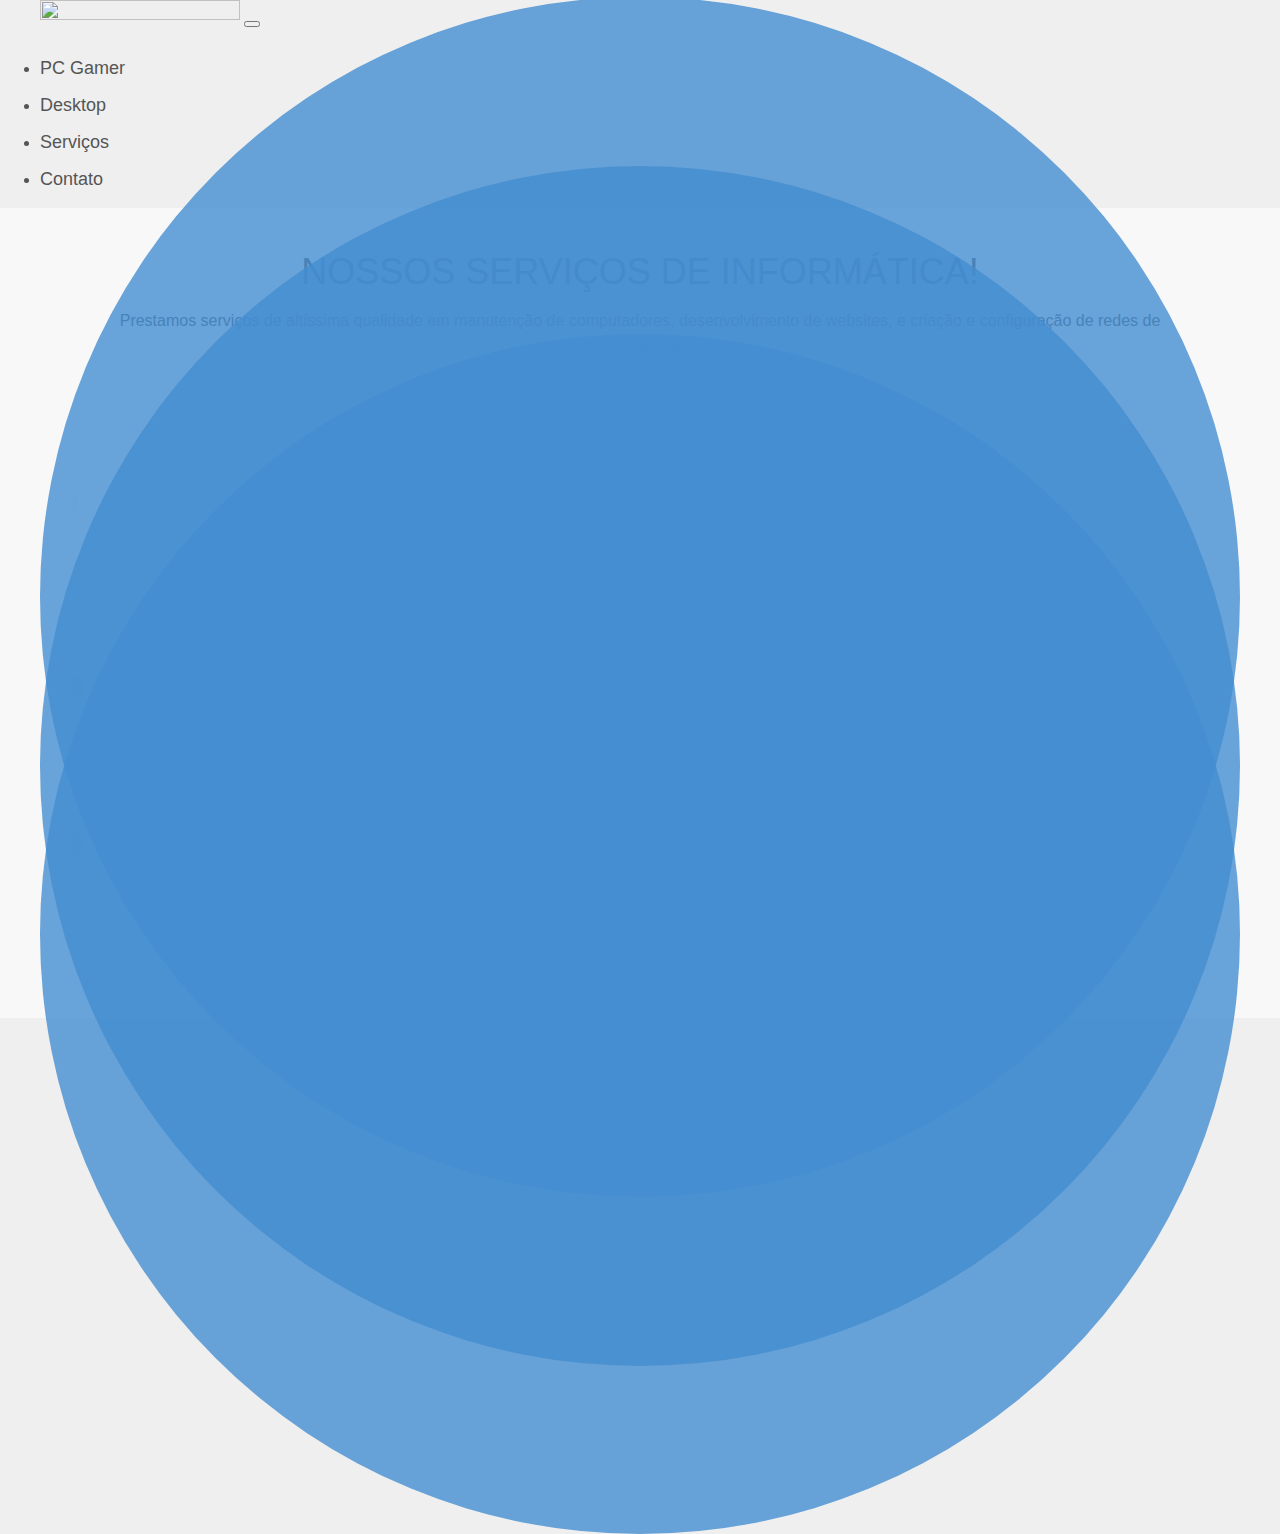
==== contato.html @ 8759321a "18" ====
<!DOCTYPE html>
<html lang="en">
<head>
    <meta charset="UTF-8">
    <meta http-equiv="X-UA-Compatible" content="IE=edge">
    <link rel="stylesheet" href="styles.css" type="text/css">
    <link rel="icon" type="image/x-icon" href="/images/favicon.png">
    <script src="https://kit.fontawesome.com/1da5e67fc7.js" crossorigin="anonymous"></script>
    <script src="https://cdn.jsdelivr.net/npm/bootstrap@5.3.0-alpha1/dist/js/bootstrap.bundle.min.js" integrity="sha384-w76AqPfDkMBDXo30jS1Sgez6pr3x5MlQ1ZAGC+nuZB+EYdgRZgiwxhTBTkF7CXvN" crossorigin="anonymous"></script>
    <link rel="stylesheet" href="https://www.w3schools.com/w3css/4/w3.css">
    <link href="https://cdn.jsdelivr.net/npm/bootstrap@5.3.0-alpha1/dist/css/bootstrap.min.css" rel="stylesheet" integrity="sha384-GLhlTQ8iRABdZLl6O3oVMWSktQOp6b7In1Zl3/Jr59b6EGGoI1aFkw7cmDA6j6gD" crossorigin="anonymous">
    <meta name="viewport" content="width=device-width, initial-scale=1.0">
    <title>PlanetaTI</title>
</head>
<body>
    <div class="minhanavbar">
    <nav class="navbar navbar-expand-lg navbar-dark bg-dark">
      <a href="index.html" class="navbar-left"><img src="images/planetati.png" width=200 height="40"></a>
        <button class="navbar-toggler" type="button" data-toggle="collapse" data-target="#navbarNav" aria-controls="navbarNav" aria-expanded="false" aria-label="Toggle navigation">
          <span class="navbar-toggler-icon"></span>
        </button>
        <div class="collapse navbar-collapse" id="navbarNav">
          <ul class="navbar-nav ms-auto">
            <li class="nav-item active">
              <a class="nav-link" href="pcgamers.html"><h5><i class="fa-solid fa-gamepad"></i> PC Gamer</h5> <span class="sr-only"></span></a>
            </li>
            <li class="nav-item">
              <a class="nav-link" href="desktops.html"><h5><i class="fa-solid fa-display"></i> Desktop</h5></a>
            </li>
            <li class="nav-item">
              <a class="nav-link" href="servicos.html"><h5><i class="fa-solid fa-wrench"></i> Serviços</h5></a>
            </li> 
            <li class="nav-item">
              <a class="nav-link" href="contato.html"><h5><i class="fa-solid fa-envelope"></i> Contato</h5></a>
            </li>
          </ul>
        </div>
      </nav>
    </div>
    <section id="sec_servicos">

      <div class="textotitulos">
        <h1 class="sec_titulo">NOSSOS SERVIÇOS DE INFORMÁTICA!</h1>
        <h6>Prestamos serviços de altíssima qualidade em manutenção de computadores, desenvolvimento de websites, e criação e configuração de redes de computadores.</h6>
      </div>
      <div class="container-fluid">
      <div class="row card-deck">
        <div class="card cards-equipos col-lg-4 col-md-12" style="background-image: url('images/manutencao.jpg') !important;">
          <i class="fa-solid fa-screwdriver-wrench fa-5x iconservico"></i>
          <div class="card-body corpocard">
            <h1 class="card-title">Manutenção de Máquinas</h1>
            <p class="card-text">Lorem ipsum dolor sit amet consectetur, adipisicing elit. Hic possimus, accusantium voluptates mollitia minima quaerat unde illo. Aliquam sint dolore ea explicabo. Necessitatibus, dicta hic assumenda nesciunt rerum illo quibusdam velit eligendi vero nostrum dolores minima ipsa, repellat illum facilis excepturi quidem, quae natus iusto! Dicta nobis maiores maxime ullam?.
            </p>
            <button type="button" class="btn btn-primary">Saiba mais!</button>
          </div>
        </div>
        <div class="card cards-equipos col-lg-4 col-md-12" style="background-image: url('images/webdev.jpg') !important;">
          <i class="fa-solid fa-rocket fa-5x iconservico"></i>
          <div class="card-body corpocard">
            <h1 class="card-title">Desenvolvimento Web</h1>
            <p class="card-text">Lorem ipsum dolor sit, amet consectetur adipisicing elit. Praesentium inventore ipsa, sequi nisi optio expedita fugit magni unde modi iusto perspiciatis beatae molestias, iste aut architecto nostrum suscipit delectus hic qui eius enim dolorum ipsam. Odit aliquid nihil ab, saepe in cum eos fugit voluptate dolor? Ullam inventore vitae quasi!
            </p>
            <button type="button" class="btn btn-primary">Saiba mais!</button>
          </div>
        </div>
        <div class="card cards-equipos col-lg-4 col-md-12" style="background-image: url('images/rede.jpg') !important;">
          <i class="fa-solid fa-wifi fa-5x iconservico"></i>
          <div class="card-body corpocard">
            <h1 class="card-title">Configuração de Redes</h1>
            <p class="card-text">Lorem ipsum dolor sit amet consectetur, adipisicing elit. Ut nihil quo, pariatur voluptas omnis sit facilis cumque, ratione quibusdam esse veritatis tenetur a aperiam praesentium aut odio, aspernatur voluptate in obcaecati corporis debitis consequatur asperiores. Voluptatum adipisci pariatur culpa rerum totam, molestiae earum recusandae fugit, sit rem commodi dolore doloremque?
            </p>
            <button type="button" class="btn btn-primary">Saiba mais!</button>
          </div>
        </div>
    </div>
    </div>
      
    </section>
    <footer class="bg-dark text-center text-lg-start fixed-bottom text-light">

      <div class="text-center textofooter">
        © 2023 PlanetaTI • Desenvolvido por
        <a class="text-light afooter" href="http://victorsales.com.br" target="_blank">Victor Sales</a>
      </div>

    </footer>

</body>
</html>
---- styles.css ----
body{
}

a{
    text-decoration: none!important;
}
.afooter:hover{
    color: rgb(197, 197, 197)!important;
}

table{
    width: 100%;
}

th{
    width: 20%;
}

footer{
    height: 3vh;
}


#sec_computadores{
    height: 90%;
    width: 100%;
    background-color: rgb(248, 248, 248);
    padding: 2% 6%;
    position: absolute;
}

#sec_servicos{
    height: 90%;
    width: 100%;
    background-color: rgb(248, 248, 248);
    padding: 2% 6%;
    position: absolute;
}

.minhanavbar{
    padding: 0px 0px;
}

.textotitulos{
    text-align: center;
    margin: 1% 0;
}

.card{
    width: 18rem;
    display: inline;
}

.card-title{
    margin: auto;
}

.botaomaisnfo{

    margin: 5% 0;
    text-align:center;
}

.price{
text-align: center;
margin: 5%;
}

.navbar-left{
    margin-left: 40px;
}
#navbarNav{
    margin-right: 10%;
}

.navbar-nav{
    gap: 25px;
}

html {
}
.noscroll {
	overflow: hidden
}
body {
	line-height: 1.6;
	font-weight: 400;
	font-family: 'Poppins', sans-serif;
	color: #555555;
	overflow-x: hidden;
}
img {
	height: auto;
}
.hpanel {
	position: absolute;
	top: 0;
	bottom: 0;
	height: 100%;
	background-position: center;
	background-size: cover;
	background-repeat: no-repeat;
	color: #fff
}
.leftpan {
    z-index: -1;
	left: -4%;
	width: 60%;
	-webkit-transform: skew(-8deg);
	-moz-transform: skew(-8deg);
	-o-transform: skew(-8deg);
}
.leftpan .background-img {
	background-image: url(images/games.png);
}
.rightpan {
    z-index: -1;
	right: -4%;
	width: 56%;
	-webkit-transform: skew(8deg);
	-moz-transform: skew(8deg);
	-o-transform: skew(8deg);
}
.rightpan .background-img {
	background-image: url(images/escritorio.png);
}
.background-img {
	position: absolute;
	top: 0;
	bottom: 0;
	left: 0;
	right: 0;
	background-position: center;
	background-size: cover;
	background-repeat: no-repeat;

}
.leftpan .content-area {
	-webkit-transform: skew(8deg);
	-moz-transform: skew(8deg);
	-o-transform: skew(8deg);
	
}
.rightpan .content-area {-webkit-transform: skew(-8deg);
	-moz-transform: skew(-8deg);
	-o-transform: skew(-8deg);}
.content-area {
	text-align: center;
	margin: 35vh auto;
	width: 350px
}
.content-area h2 {
	font-size: 2.8rem;
	margin-bottom: 50px
}
.btn-area {
	margin-top: 50px
}
.btn-area a {
	padding: 13px 0;
	width: 70%;
	text-align: center;
	background-color: #fff;
	border-radius: 50px;
	display: inline-block;
	font-size: 18px;
	font-weight: 500;
	text-decoration: none;
	color: #000;
	letter-spacing: 1px;
}

.glow-on-hover {
    width: 220px;
    height: 50px;
    border: none;
    outline: none;
    color: #fff;
    background: #111;
    cursor: pointer;
    position: relative;
    z-index: 0;
    border-radius: 10px;
    opacity: 1;
    margin: 45px auto;
}

.glow-on-hover:before {
    content: '';
    background: linear-gradient(45deg, #ff0000, #ff7300, #fffb00, #48ff00, #00ffd5, #002bff, #7a00ff, #ff00c8, #ff0000);
    position: absolute;
    top: -2px;
    left:-2px;
    background-size: 400%;
    z-index: -1;
    filter: blur(5px);
    width: calc(100% + 4px);
    height: calc(100% + 4px);
    animation: glowing 20s linear infinite;
    opacity: 0;
    transition: opacity .3s ease-in-out;
    border-radius: 10px;
    opacity: 1;
}

.glow-on-hover:active {
    color: #000
}

.glow-on-hover:active:after {
    background: transparent;
}

.glow-on-hover:hover:before {
    opacity: 1;
    background: rgb(255, 0, 106);
}

.glow-on-hover:after {
    z-index: -1;
    content: '';
    position: absolute;
    width: 100%;
    height: 100%;
    background: #111;
    left: 0;
    top: 0;
    border-radius: 10px;
}

@keyframes glowing {
    0% { background-position: 0 0; }
    50% { background-position: 400% 0; }
    100% { background-position: 0 0; }
}

.butonestilo{

    padding: 11px 0;
    width: 100%;
    text-align: center;
    border-radius: 50px;
    display: inline-block;
    font-size: 18px;
    font-weight: 500;
    text-decoration: none;
    color: white;
    letter-spacing: 1px;
}

.indexo{
    background-color: black;
}

.textofooter {
    padding: 2px!important;
}

.card-deck {
    margin: 10rem 0 0;
  }

.card-deck .card{
    height: 65vh!important;
}
  
  .card-home {

    color: white !important;
  }
  
  .cards-icons {
    background: -webkit-linear-gradient(#5ea7eb, #438dd1);
    -webkit-background-clip: text;
    -webkit-text-fill-color: transparent;
    padding-top: -10%;
  }
  
  .cards-equipos {
    color: rgb(248, 242, 242) !important;
    background-color: red   ;
  }
  .cards-equipo:hover{
    color: rgb(253, 253, 253) !important;
    background-color: red   ;
  }
  

  .iconservico{
    text-align: center;
    margin: 5% 0;
  }

  body {
    background-color: #efefef
}

.containerm {
    min-height: 100vh;
    overflow: hidden;
    width: 100%;
    padding: 2rem;
    display: flex;
    justify-content: center;
    align-items: center
}

.cards-equipos {
    overflow: hidden;
    height: 300px;
    width: 300px;
    position: relative;
    cursor: pointer;
    box-shadow: 0 0 25px 1px rgba(0, 0, 0, .3);
    transition: .5s;
}

.cards-equipos:after {
    content: '';
    position: absolute;
    z-index: 1;
    top: 50%;
    left: 50%;
    width: 1200px;
    height: 1200px;
    transform: translate(-140%, -50%);
    background-color: #438dd1;
    opacity: 0.8;
    border-radius: 50%;
    transition: .8s;

    transform: translate(-50%, -50%);
    transition-timing-function: ease
}

.cards-equipos:hover:after {
    transform: translate(0%, 0%)
}

.corpocard{
    visibility: hidden;
  opacity: 0;
  transition: visibility 0s, opacity 0.5s linear;

}

.cards-equipos:hover .corpocard {
    visibility: visible;
    opacity: 1;
}

img .cards-equipos {
    position: absolute;
    height: 110%;
    top: 50%;
    left: 50%;
    transform: translate(-50%, -50%);
    transition: .8s
}

i {
    position: relative;
    top: 40%;
    z-index: 2;
    text-align: center;
    color: #fff;
    transition: .4s;
    transition-timing-function: ease-in
}

.cards-equipos:hover i {
    transform: translate(-0%, -380%);
    transition-timing-function: ease
}
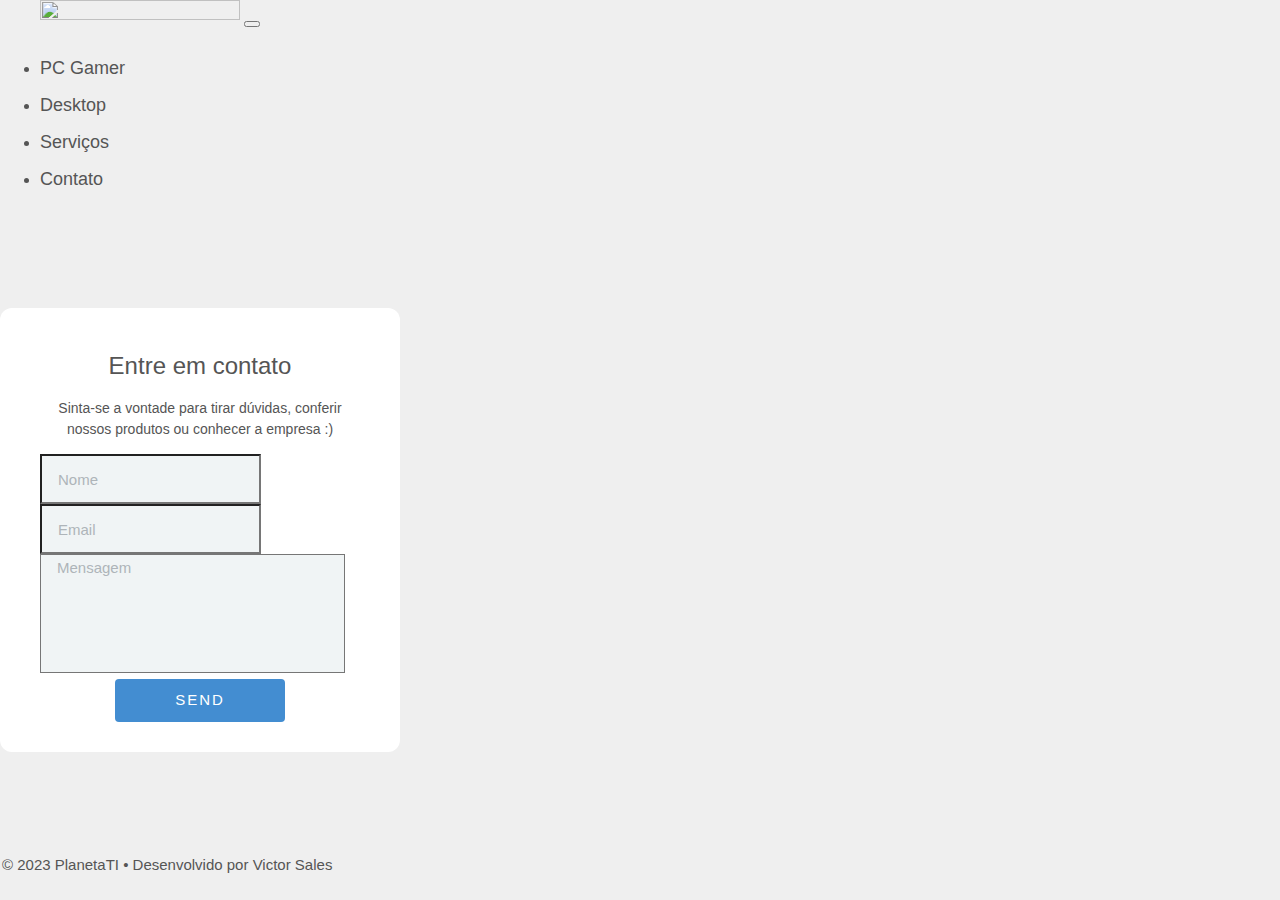
==== commit 39d0bd4d: "contato" ====
--- a/contato.html
+++ b/contato.html
@@ -13,7 +13,8 @@
     <title>PlanetaTI</title>
 </head>
 <body>
-    <div class="minhanavbar">
+
+        <div class="minhanavbar">
     <nav class="navbar navbar-expand-lg navbar-dark bg-dark">
       <a href="index.html" class="navbar-left"><img src="images/planetati.png" width=200 height="40"></a>
         <button class="navbar-toggler" type="button" data-toggle="collapse" data-target="#navbarNav" aria-controls="navbarNav" aria-expanded="false" aria-label="Toggle navigation">
@@ -37,45 +38,30 @@
         </div>
       </nav>
     </div>
-    <section id="sec_servicos">
+    
+    <div>
+      <div class="contact-form-wrapper d-flex justify-content-center">
+        <form action="#" class="contact-form">
+          <h5 class="title">Entre em contato</h5>
+          <p class="description">Sinta-se a vontade para tirar dúvidas, conferir nossos produtos ou conhecer a empresa :)
+          </p>
+          <div>
+            <input type="text" class="form-control rounded border-white mb-3 form-input" id="name" placeholder="Nome" required>
+          </div>
+          <div>
+            <input type="email" class="form-control rounded border-white mb-3 form-input" placeholder="Email" required>
+          </div>
+          <div>
+            <textarea id="message" class="form-control rounded border-white mb-3 form-text-area" rows="5" cols="30" placeholder="Mensagem" required></textarea>
+          </div>
+          <div class="submit-button-wrapper">
+            <input type="submit" value="Send">
+          </div>
+        </form>
+      </div>
+    </div>
 
-      <div class="textotitulos">
-        <h1 class="sec_titulo">NOSSOS SERVIÇOS DE INFORMÁTICA!</h1>
-        <h6>Prestamos serviços de altíssima qualidade em manutenção de computadores, desenvolvimento de websites, e criação e configuração de redes de computadores.</h6>
-      </div>
-      <div class="container-fluid">
-      <div class="row card-deck">
-        <div class="card cards-equipos col-lg-4 col-md-12" style="background-image: url('images/manutencao.jpg') !important;">
-          <i class="fa-solid fa-screwdriver-wrench fa-5x iconservico"></i>
-          <div class="card-body corpocard">
-            <h1 class="card-title">Manutenção de Máquinas</h1>
-            <p class="card-text">Lorem ipsum dolor sit amet consectetur, adipisicing elit. Hic possimus, accusantium voluptates mollitia minima quaerat unde illo. Aliquam sint dolore ea explicabo. Necessitatibus, dicta hic assumenda nesciunt rerum illo quibusdam velit eligendi vero nostrum dolores minima ipsa, repellat illum facilis excepturi quidem, quae natus iusto! Dicta nobis maiores maxime ullam?.
-            </p>
-            <button type="button" class="btn btn-primary">Saiba mais!</button>
-          </div>
-        </div>
-        <div class="card cards-equipos col-lg-4 col-md-12" style="background-image: url('images/webdev.jpg') !important;">
-          <i class="fa-solid fa-rocket fa-5x iconservico"></i>
-          <div class="card-body corpocard">
-            <h1 class="card-title">Desenvolvimento Web</h1>
-            <p class="card-text">Lorem ipsum dolor sit, amet consectetur adipisicing elit. Praesentium inventore ipsa, sequi nisi optio expedita fugit magni unde modi iusto perspiciatis beatae molestias, iste aut architecto nostrum suscipit delectus hic qui eius enim dolorum ipsam. Odit aliquid nihil ab, saepe in cum eos fugit voluptate dolor? Ullam inventore vitae quasi!
-            </p>
-            <button type="button" class="btn btn-primary">Saiba mais!</button>
-          </div>
-        </div>
-        <div class="card cards-equipos col-lg-4 col-md-12" style="background-image: url('images/rede.jpg') !important;">
-          <i class="fa-solid fa-wifi fa-5x iconservico"></i>
-          <div class="card-body corpocard">
-            <h1 class="card-title">Configuração de Redes</h1>
-            <p class="card-text">Lorem ipsum dolor sit amet consectetur, adipisicing elit. Ut nihil quo, pariatur voluptas omnis sit facilis cumque, ratione quibusdam esse veritatis tenetur a aperiam praesentium aut odio, aspernatur voluptate in obcaecati corporis debitis consequatur asperiores. Voluptatum adipisci pariatur culpa rerum totam, molestiae earum recusandae fugit, sit rem commodi dolore doloremque?
-            </p>
-            <button type="button" class="btn btn-primary">Saiba mais!</button>
-          </div>
-        </div>
-    </div>
-    </div>
-      
-    </section>
+
     <footer class="bg-dark text-center text-lg-start fixed-bottom text-light">
 
       <div class="text-center textofooter">
--- a/styles.css
+++ b/styles.css
@@ -288,7 +288,7 @@
 
   .iconservico{
     text-align: center;
-    margin: 5% 0;
+    margin: 3% 0;
   }
 
   body {
@@ -360,7 +360,7 @@
 
 i {
     position: relative;
-    top: 40%;
+    top: 45%;
     z-index: 2;
     text-align: center;
     color: #fff;
@@ -371,4 +371,223 @@
 .cards-equipos:hover i {
     transform: translate(-0%, -380%);
     transition-timing-function: ease
-}   +}   
+
+@media (max-width: 1800px) {
+    .leftpan {
+        left: -3.5%;
+    }
+}
+
+@media (max-width: 1700px) {
+    .leftpan {
+        left: -3.6%;
+        width: 70%;
+    }
+    .content-area {
+        margin: 35vh 270px;
+    }
+}
+
+@media (max-width: 1500px) {
+    .leftpan {
+        left: -4.6%;
+    }
+    .rightpan{
+        right: -5%;
+    }
+    .rightpan .content-area{
+        margin: 35vh 180px;
+    }
+    .leftpan .content-area{
+        margin: 35vh 180px;
+    }
+
+}
+
+@media (max-width: 1250px) {
+    .leftpan {
+        left: -5.6%;
+    }
+    .content-area {
+        width: 250px;
+    }
+}
+
+@media (max-width: 1150px) {
+    .content-area {
+        margin: 35vh 110px;
+    }
+    .leftpan {
+        width: 103%;
+    }
+}
+
+@media (max-width: 950px) {
+
+    .leftpan{
+    left: -6.5%;
+}
+    .content-area {
+        margin: 35vh 60px;
+    }
+    .rightpan .content-area{
+        margin: 35vh 120px;
+    }
+    .leftpan .content-area{
+        margin: 35vh 120px;
+    }
+}
+
+@media (max-width: 800px) {
+    .leftpan{
+        left: -7.5%;
+    }
+    .content-area {
+        margin: 35vh 95px;
+        width: 210px;
+    }
+    .rightpan .content-area{
+        margin: 35vh 100px;
+    }
+    .leftpan .content-area{
+        margin: 35vh 130px;
+    }
+}
+
+@media (max-width: 700px) {
+    .leftpan{
+        left: -10.5%;
+    }
+    .content-area {
+        margin: 35vh 70px;
+        width: 210px;
+    }
+    .rightpan .content-area{
+        margin: 35vh 80px;
+    }
+    .leftpan .content-area{
+        margin: 35vh 11 0px;
+    }
+    
+}
+
+@media (max-width: 620px) {
+    .content-area {
+        margin: 35vh 70px;
+        width: 210px;
+    }
+    .rightpan .content-area{
+        margin: 35vh 60px;
+    }
+    .leftpan .content-area{
+        margin: 35vh 90px;
+    }
+}
+
+@media (max-width: 560px) {
+    .rightpan .content-area{
+        margin: 35vh 30px;
+    }
+    .leftpan .content-area{
+        margin: 35vh 65px;
+    }
+}
+
+@media (max-width: 500px) {
+    .rightpan .content-area{
+        margin: 35vh 30px;
+    }
+    .leftpan .content-area{
+        margin: 35vh 50px;
+    }
+}
+
+.cardbg{
+	background-position: center;
+	background-size: cover;
+}
+
+body {
+    font-family: "Segoe UI", Tahoma, Geneva, Verdana, sans-serif;
+  }
+  
+  .contact-form-wrapper {
+    padding: 100px 0;
+  }
+  
+  .contact-form {
+    padding: 30px 40px;
+    background-color: #ffffff;
+    border-radius: 12px;
+    max-width: 400px;
+  }
+  
+  .contact-form textarea {
+    resize: none;
+  }
+  
+  .contact-form .form-input,
+  .form-text-area {
+    background-color: #f0f4f5;
+    height: 50px;
+    padding-left: 16px;
+  }
+  
+  .contact-form .form-text-area {
+    background-color: #f0f4f5;
+    height: auto;
+    padding-left: 16px;
+  }
+  
+  .contact-form .form-control::placeholder {
+    color: #aeb4b9;
+    font-weight: 500;
+    opacity: 1;
+  }
+  
+  .contact-form .form-control:-ms-input-placeholder {
+    color: #aeb4b9;
+    font-weight: 500;
+  }
+  
+  .contact-form .form-control::-ms-input-placeholder {
+    color: #aeb4b9;
+    font-weight: 500;
+  }
+  
+  .contact-form .form-control:focus {
+    border-color: #438dd1;
+    box-shadow: inset 0 1px 1px rgba(0, 0, 0, 0.07), 0 0 8px #438dd1;
+  }
+  
+  .contact-form .title {
+    text-align: center;
+    font-size: 24px;
+    font-weight: 500;
+  }
+  
+  .contact-form .description {
+    font-size: 14px;
+    text-align: center;
+  }
+  
+  .contact-form .submit-button-wrapper {
+    text-align: center;
+  }
+  
+  .contact-form .submit-button-wrapper input {
+    border: none;
+    border-radius: 4px;
+    background-color: #438dd1;
+    color: white;
+    text-transform: uppercase;
+    padding: 10px 60px;
+    font-weight: 500;
+    letter-spacing: 2px;
+  }
+  
+  .contact-form .submit-button-wrapper input:hover {
+    background-color: #3771a7;
+  }
+  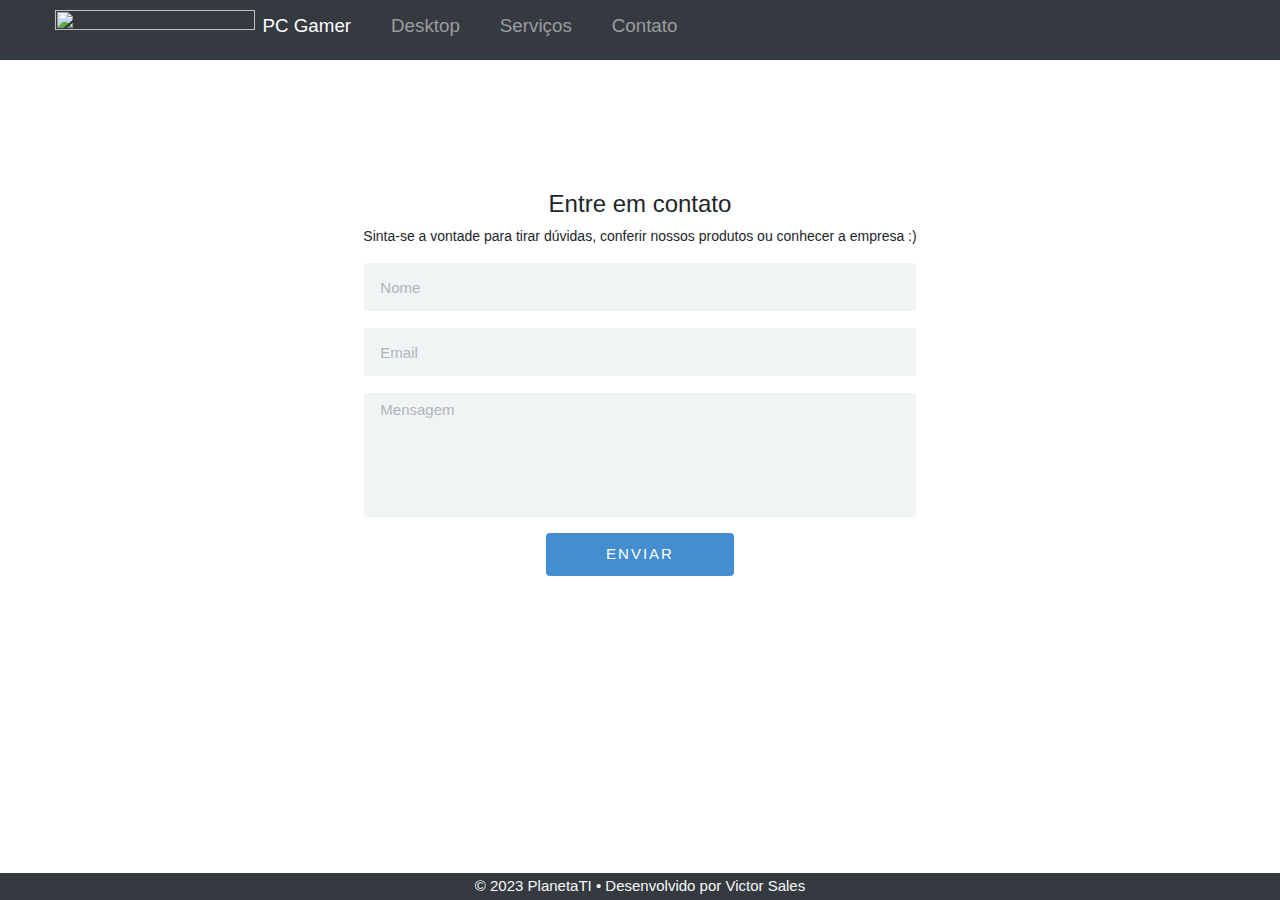
==== commit 32507133: "hamburgeur menu" ====
--- a/contato.html
+++ b/contato.html
@@ -1,16 +1,20 @@
 <!DOCTYPE html>
 <html lang="en">
 <head>
-    <meta charset="UTF-8">
-    <meta http-equiv="X-UA-Compatible" content="IE=edge">
-    <link rel="stylesheet" href="styles.css" type="text/css">
-    <link rel="icon" type="image/x-icon" href="/images/favicon.png">
-    <script src="https://kit.fontawesome.com/1da5e67fc7.js" crossorigin="anonymous"></script>
-    <script src="https://cdn.jsdelivr.net/npm/bootstrap@5.3.0-alpha1/dist/js/bootstrap.bundle.min.js" integrity="sha384-w76AqPfDkMBDXo30jS1Sgez6pr3x5MlQ1ZAGC+nuZB+EYdgRZgiwxhTBTkF7CXvN" crossorigin="anonymous"></script>
-    <link rel="stylesheet" href="https://www.w3schools.com/w3css/4/w3.css">
-    <link href="https://cdn.jsdelivr.net/npm/bootstrap@5.3.0-alpha1/dist/css/bootstrap.min.css" rel="stylesheet" integrity="sha384-GLhlTQ8iRABdZLl6O3oVMWSktQOp6b7In1Zl3/Jr59b6EGGoI1aFkw7cmDA6j6gD" crossorigin="anonymous">
-    <meta name="viewport" content="width=device-width, initial-scale=1.0">
-    <title>PlanetaTI</title>
+  <meta charset="UTF-8">
+  <meta http-equiv="X-UA-Compatible" content="IE=edge">
+  <link rel="stylesheet" href="styles.css" type="text/css">
+  <link rel="icon" type="image/x-icon" href="/images/favicon.png">
+  <script src="https://kit.fontawesome.com/1da5e67fc7.js" crossorigin="anonymous"></script>
+  <script src="https://cdn.jsdelivr.net/npm/bootstrap@5.3.0-alpha1/dist/js/bootstrap.bundle.min.js" integrity="sha384-w76AqPfDkMBDXo30jS1Sgez6pr3x5MlQ1ZAGC+nuZB+EYdgRZgiwxhTBTkF7CXvN" crossorigin="anonymous"></script>
+  <link rel="stylesheet" href="https://www.w3schools.com/w3css/4/w3.css">
+  <link href="https://cdn.jsdelivr.net/npm/bootstrap@5.3.0-alpha1/dist/css/bootstrap.min.css" rel="stylesheet" integrity="sha384-GLhlTQ8iRABdZLl6O3oVMWSktQOp6b7In1Zl3/Jr59b6EGGoI1aFkw7cmDA6j6gD" crossorigin="anonymous">
+  <meta name="viewport" content="width=device-width, initial-scale=1.0">
+  <link rel="stylesheet" href="https://maxcdn.bootstrapcdn.com/bootstrap/4.0.0-beta.2/css/bootstrap.min.css">
+  <script src="https://code.jquery.com/jquery-3.2.1.slim.min.js" integrity="sha384-KJ3o2DKtIkvYIK3UENzmM7KCkRr/rE9/Qpg6aAZGJwFDMVNA/GpGFF93hXpG5KkN" crossorigin="anonymous"></script>
+  <script src="https://cdnjs.cloudflare.com/ajax/libs/popper.js/1.12.3/umd/popper.min.js" integrity="sha384-vFJXuSJphROIrBnz7yo7oB41mKfc8JzQZiCq4NCceLEaO4IHwicKwpJf9c9IpFgh" crossorigin="anonymous"></script>
+  <script src="https://maxcdn.bootstrapcdn.com/bootstrap/4.0.0-beta.2/js/bootstrap.min.js" integrity="sha384-alpBpkh1PFOepccYVYDB4do5UnbKysX5WZXm3XxPqe5iKTfUKjNkCk9SaVuEZflJ" crossorigin="anonymous"></script>
+  <title>PlanetaTI</title>
 </head>
 <body>
 
@@ -55,7 +59,7 @@
             <textarea id="message" class="form-control rounded border-white mb-3 form-text-area" rows="5" cols="30" placeholder="Mensagem" required></textarea>
           </div>
           <div class="submit-button-wrapper">
-            <input type="submit" value="Send">
+            <input type="submit" value="Enviar">
           </div>
         </form>
       </div>
--- a/styles.css
+++ b/styles.css
@@ -520,7 +520,7 @@
     padding: 30px 40px;
     background-color: #ffffff;
     border-radius: 12px;
-    max-width: 400px;
+    max-width: 800px;
   }
   
   .contact-form textarea {
@@ -589,5 +589,4 @@
   
   .contact-form .submit-button-wrapper input:hover {
     background-color: #3771a7;
-  }
-  +  }